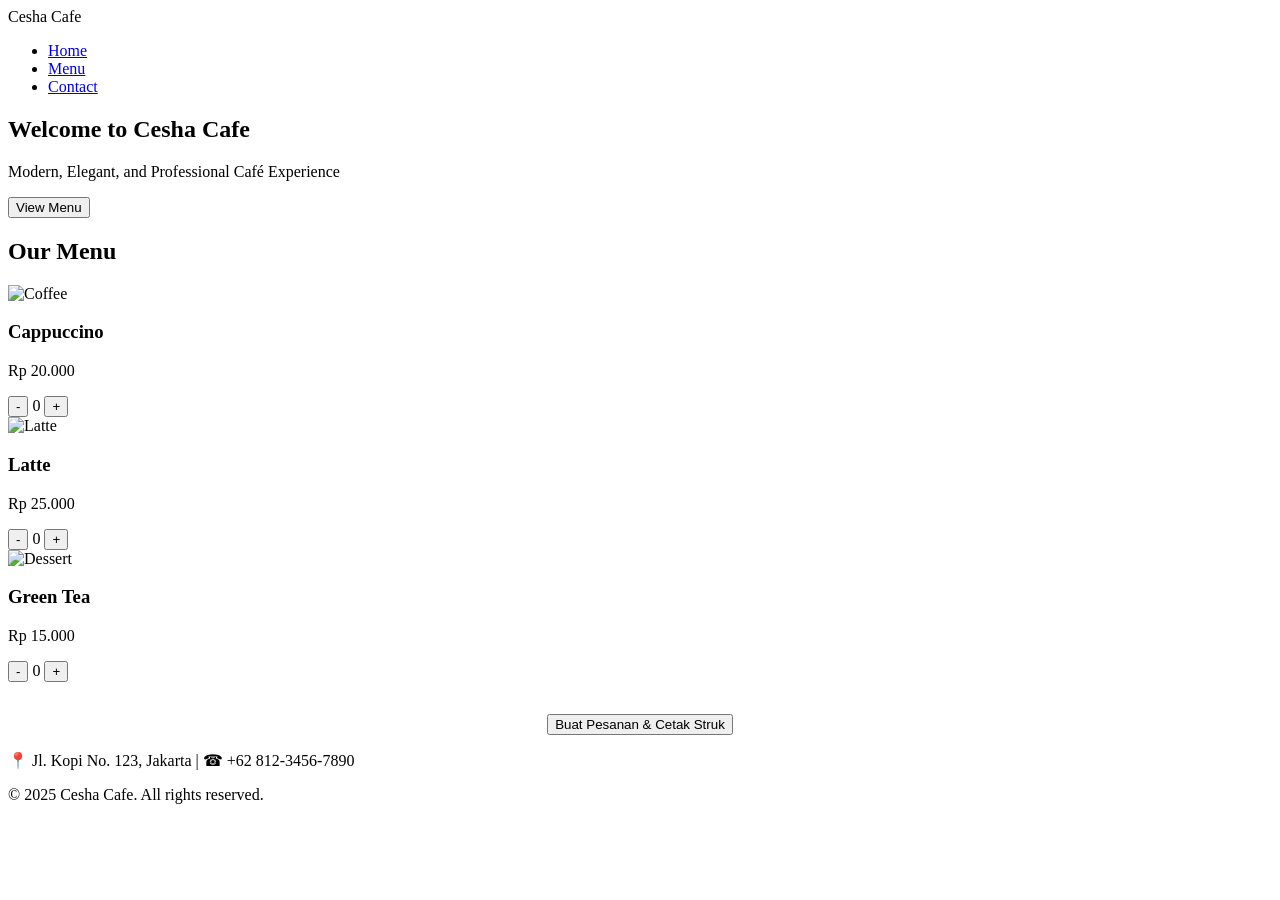
==== index.html @ fd5bb763 "Create index.html" ====
<!DOCTYPE html>
<html lang="en">
<head>
    <meta charset="UTF-8">
    <meta name="viewport" content="width=device-width, initial-scale=1.0">
    <title>Cesha Cafe</title>
    <link rel="stylesheet" href="style.css">
</head>
<body>
    <!-- Header -->
    <header>
        <div class="logo">Cesha Cafe</div>
        <nav>
            <ul>
                <li><a href="#home">Home</a></li>
                <li><a href="#menu">Menu</a></li>
                <li><a href="#contact">Contact</a></li>
            </ul>
        </nav>
    </header>

    <!-- Hero Section -->
    <section class="hero" id="home">
        <h1>Welcome to Cesha Cafe</h1>
        <p>Modern, Elegant, and Professional Café Experience</p>
        <button onclick="scrollToSection('menu')">View Menu</button>
    </section>

    <!-- Menu Section -->
    <section class="menu" id="menu">
        <h2>Our Menu</h2>
        <div class="menu-grid">
            <div class="menu-item">
                <img src="https://files.catbox.moe/19nws0.jpg" alt="Coffee">
                <h3>Cappuccino</h3>
                <p>Rp 20.000</p>
                <div class="qty-control">
                    <button onclick="ubahJumlah('Cappuccino', 20000, -1)">-</button>
                    <span id="qty-Cappuccino">0</span>
                    <button onclick="ubahJumlah('Cappuccino', 20000, 1)">+</button>
                </div>
            </div>
            <div class="menu-item">
                <img src="https://files.catbox.moe/rdqabu.jpg" alt="Latte">
                <h3>Latte</h3>
                <p>Rp 25.000</p>
                <div class="qty-control">
                    <button onclick="ubahJumlah('Latte', 25000, -1)">-</button>
                    <span id="qty-Latte">0</span>
                    <button onclick="ubahJumlah('Latte', 25000, 1)">+</button>
                </div>
            </div>
            <div class="menu-item">
                <img src="https://files.catbox.moe/k3djln.jpg" alt="Dessert">
                <h3>Green Tea</h3>
                <p>Rp 15.000</p>
                <div class="qty-control">
                    <button onclick="ubahJumlah('Green Tea', 15000, -1)">-</button>
                    <span id="qty-Green Tea">0</span>
                    <button onclick="ubahJumlah('Green Tea', 15000, 1)">+</button>
                </div>
            </div>
        </div>

        <!-- Tombol Buat Pesanan -->
        <div style="text-align:center; margin-top: 2rem;">
            <div class="menu-button">
                <button onclick="buatPesanan()">Buat Pesanan & Cetak Struk</button>
            </div>
        </div>
    </section>

    <!-- Footer -->
    <footer id="contact">
        <p>📍 Jl. Kopi No. 123, Jakarta | ☎ +62 812-3456-7890</p>
        <p>&copy; 2025 Cesha Cafe. All rights reserved.</p>
    </footer>

    <script src="script.js"></script>
</body>
</html>
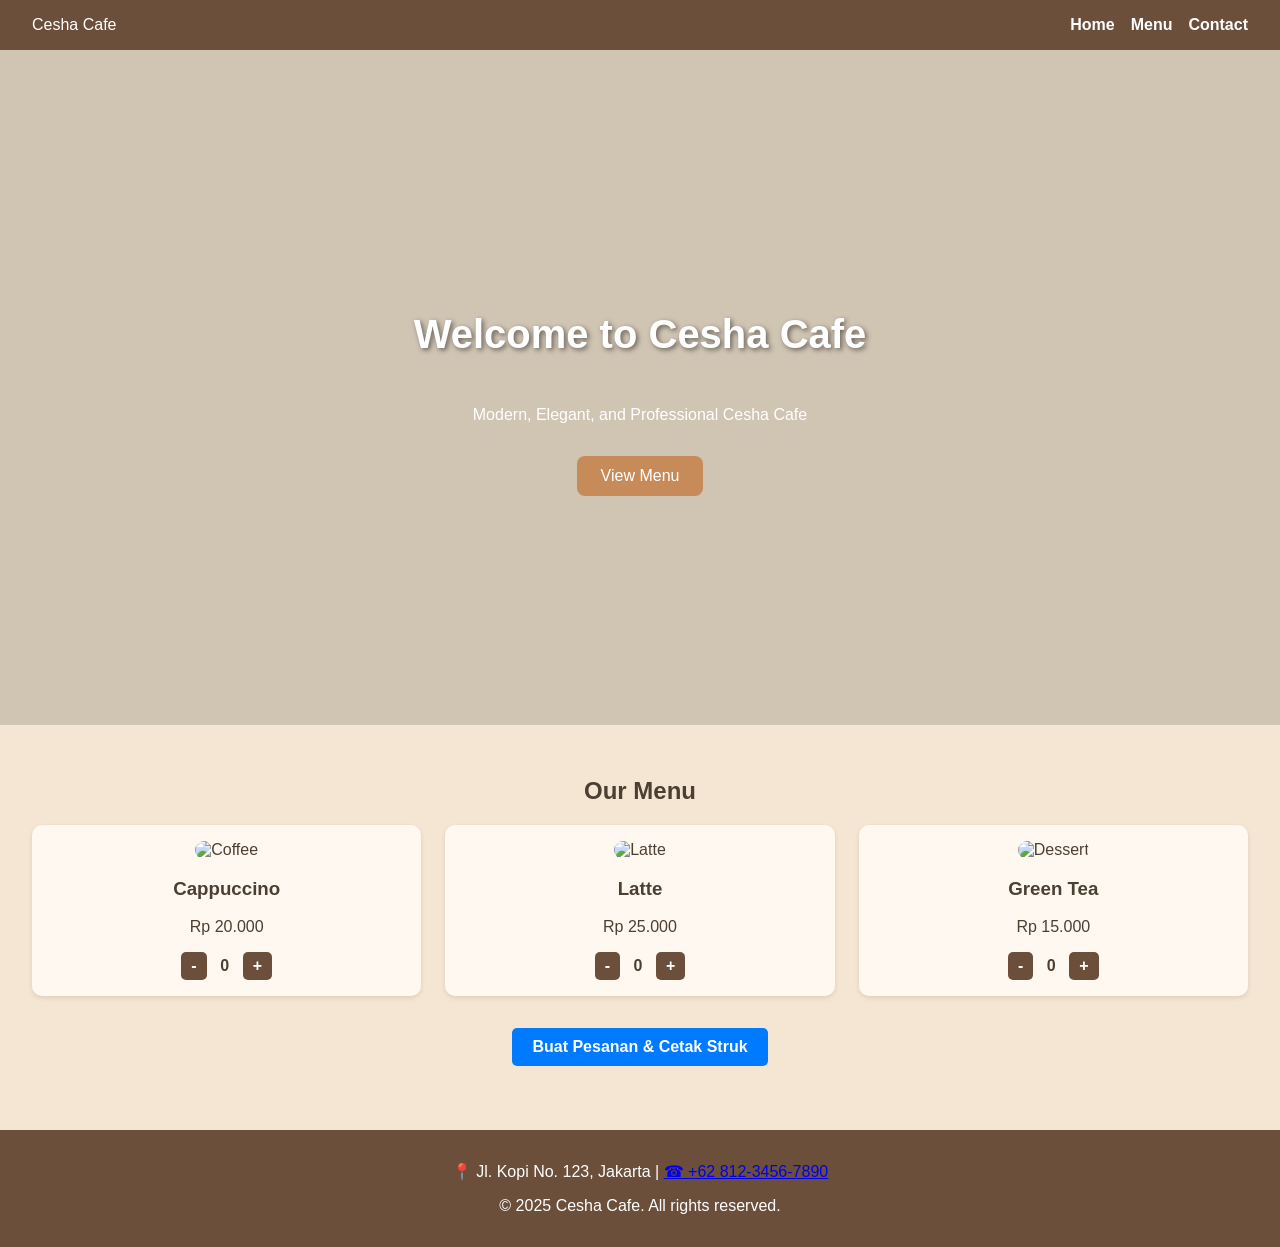
==== commit 936a4ae7: "Update index.html" ====
--- a/index.html
+++ b/index.html
@@ -22,7 +22,7 @@
     <!-- Hero Section -->
     <section class="hero" id="home">
         <h1>Welcome to Cesha Cafe</h1>
-        <p>Modern, Elegant, and Professional Café Experience</p>
+        <p>Modern, Elegant, and Professional Cesha Cafe</p>
         <button onclick="scrollToSection('menu')">View Menu</button>
     </section>
 
@@ -72,7 +72,7 @@
 
     <!-- Footer -->
     <footer id="contact">
-        <p>📍 Jl. Kopi No. 123, Jakarta | ☎ +62 812-3456-7890</p>
+        <p>📍 Jl. Kopi No. 123, Jakarta | <a href="https://wa.me/6281234567890" class="wa-link">☎ +62 812-3456-7890</a></p>
         <p>&copy; 2025 Cesha Cafe. All rights reserved.</p>
     </footer>
 
--- a/style.css
+++ b/style.css
@@ -0,0 +1,184 @@
+body {
+    margin: 0;
+    font-family: 'Arial', sans-serif;
+    background: #f5e6d3; /* Warna latte (krem kopi susu) */
+    color: #4b3f32; /* Warna teks coklat tua */
+}
+
+/* Header */
+header {
+    display: flex;
+    justify-content: space-between;
+    align-items: center;
+    padding: 1rem 2rem;
+    background: #6b4f3b; /* Coklat kopi */
+    color: #fff;
+}
+
+header ul {
+    display: flex;
+    list-style: none;
+    gap: 1rem;
+    margin: 0;
+    padding: 0;
+}
+
+header a {
+    color: #fff;
+    text-decoration: none;
+    font-weight: bold;
+}
+
+/* Hero Section */
+.hero {
+    background-image: url('https://files.catbox.moe/u4mm4u.jpg'); /* Ganti dengan gambar latte */
+    background-repeat: no-repeat;
+    background-size: cover;
+    background-position: center;
+    height: 75vh;
+    max-height: 350vh;
+    display: flex;
+    flex-direction: column;
+    justify-content: center;
+    align-items: center;
+    text-align: center;
+    color: #fff; /* Agar teks kontras di atas gambar */
+    backdrop-filter: brightness(0.85); /* Sedikit gelapkan supaya teks terbaca */
+}
+
+.hero h1 {
+    font-size: 2.5rem;
+    text-shadow: 2px 2px 5px rgba(0,0,0,0.5);
+}
+
+.hero button {
+    background: #c68b59; /* Warna latte yang lebih gelap */
+    border: none;
+    padding: 0.7rem 1.5rem;
+    border-radius: 8px;
+    font-size: 1rem;
+    cursor: pointer;
+    margin-top: 1rem;
+    color: #fff;
+    transition: 0.3s ease;
+}
+
+.hero button:hover {
+    background: #a97446;
+}
+
+/* Menu & Blog Sections */
+.menu, .blog {
+    padding: 2rem;
+    text-align: center;
+}
+
+.menu-grid, .blog-grid {
+    display: grid;
+    grid-template-columns: repeat(auto-fit, minmax(250px, 1fr));
+    gap: 1.5rem;
+    margin-top: 1rem;
+}
+
+.menu-item, article {
+    background: #fff8f0; /* Warna latte yang lebih terang */
+    padding: 1rem;
+    border-radius: 10px;
+    box-shadow: 0 2px 5px rgba(0,0,0,0.1);
+    transition: transform 0.2s ease;
+}
+
+.menu-item:hover, article:hover {
+    transform: scale(1.03);
+}
+
+.menu-item img, article img {
+    width: 100%;
+    border-radius: 10px;
+}
+
+/* Footer */
+footer {
+    text-align: center;
+    padding: 1rem;
+    background: #6b4f3b;
+    color: #fff;
+    margin-top: 2rem;
+}
+
+/* Button */
+.menu-item button {
+  display: inline-block; /* Agar bisa diberi padding dan margin */
+  padding: 10px 20px; /* Ruang di dalam tombol */
+  background-color: #007bff; /* Warna latar belakang */
+  color: white; /* Warna teks */
+  text-decoration: none; /* Hapus garis bawah pada link */
+  border: none; /* Hapus border default */
+  border-radius: 5px; /* Membuat sudut tombol lebih halus */
+  cursor: pointer; /* Mengubah kursor menjadi pointer saat diarahkan */
+  font-size: 16px; /* Ukuran teks */
+  font-weight: bold; /* Membuat teks lebih tebal */
+  text-align: center; /* Pusatkan teks */
+}
+.menu-item button:hover {
+  background-color: #0056b3; /* Warna latar belakang yang lebih gelap */
+  /* Atur warna lain jika diinginkan, misalnya */
+  /* color: yellow; */
+}
+.menu-item button{
+  /* ... (properti lain) ... */
+  transition: background-color 0.3s ease; /* Transisi warna selama 0.3 detik */
+}
+
+/* Button cetak struk */
+.menu-button button {
+  display: inline-block; /* Agar bisa diberi padding dan margin */
+  padding: 10px 20px; /* Ruang di dalam tombol */
+  background-color: #007bff; /* Warna latar belakang */
+  color: white; /* Warna teks */
+  text-decoration: none; /* Hapus garis bawah pada link */
+  border: none; /* Hapus border default */
+  border-radius: 5px; /* Membuat sudut tombol lebih halus */
+  cursor: pointer; /* Mengubah kursor menjadi pointer saat diarahkan */
+  font-size: 16px; /* Ukuran teks */
+  font-weight: bold; /* Membuat teks lebih tebal */
+  text-align: center; /* Pusatkan teks */
+}
+.menu-button button:hover {
+  background-color: #0056b3; /* Warna latar belakang yang lebih gelap */
+  /* Atur warna lain jika diinginkan, misalnya */
+  /* color: yellow; */
+}
+.menu-button button{
+  /* ... (properti lain) ... */
+  transition: background-color 0.3s ease; /* Transisi warna selama 0.3 detik */
+}
+.qty-control {
+    display: flex;
+    justify-content: center;
+    align-items: center;
+    gap: 8px;
+    margin-top: 5px;
+}
+
+.qty-control button {
+    background: #6b4f3b;
+    color: white;
+    border: none;
+    border-radius: 5px;
+    padding: 5px 10px;
+    font-size: 1rem;
+    cursor: pointer;
+    transition: 0.2s ease;
+}
+
+.qty-control button:hover {
+    background: #a97446;
+}
+
+.qty-control span {
+    min-width: 20px;
+    display: inline-block;
+    text-align: center;
+    font-weight: bold;
+}
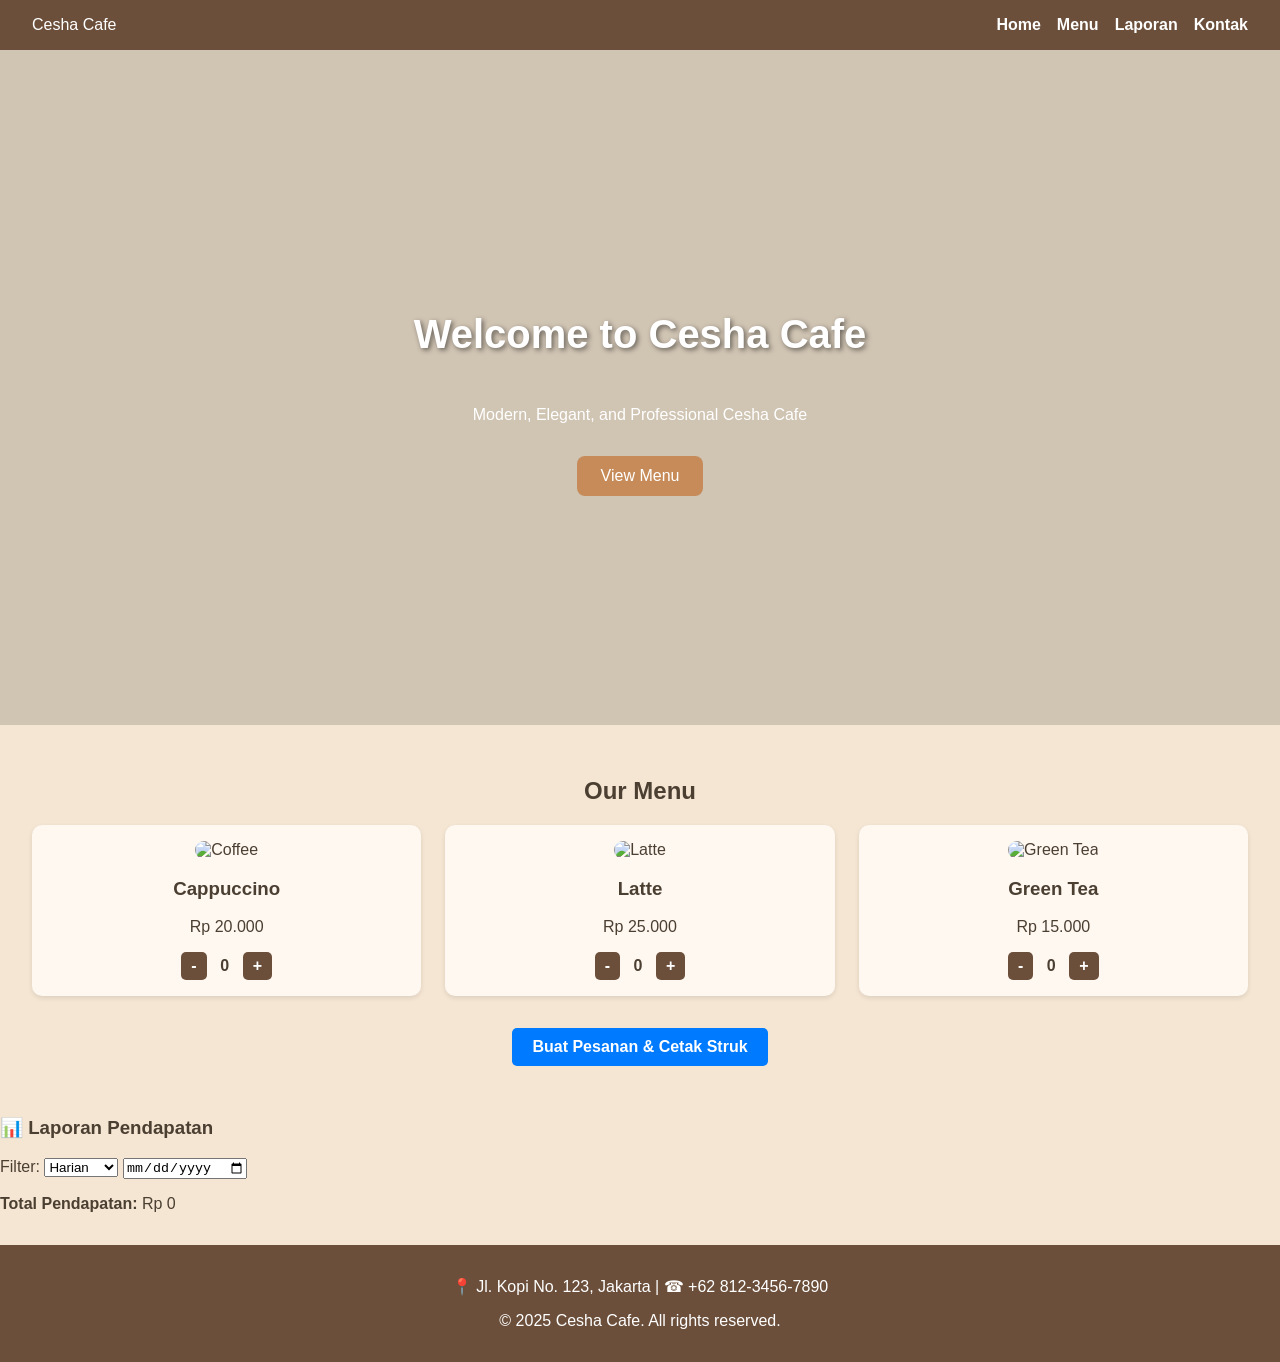
==== commit 0f39be36: "Update index.html" ====
--- a/index.html
+++ b/index.html
@@ -1,81 +1,102 @@
 <!DOCTYPE html>
 <html lang="en">
 <head>
-    <meta charset="UTF-8">
-    <meta name="viewport" content="width=device-width, initial-scale=1.0">
-    <title>Cesha Cafe</title>
-    <link rel="stylesheet" href="style.css">
+  <meta charset="UTF-8" />
+  <meta name="viewport" content="width=device-width, initial-scale=1.0" />
+  <title>Cesha Cafe</title>
+  <link rel="stylesheet" href="style.css">
+
+  <!-- Firebase -->
+  <script src="https://www.gstatic.com/firebasejs/9.6.1/firebase-app-compat.js"></script>
+  <script src="https://www.gstatic.com/firebasejs/9.6.1/firebase-database-compat.js"></script>
+
 </head>
 <body>
-    <!-- Header -->
-    <header>
-        <div class="logo">Cesha Cafe</div>
-        <nav>
-            <ul>
-                <li><a href="#home">Home</a></li>
-                <li><a href="#menu">Menu</a></li>
-                <li><a href="#contact">Contact</a></li>
-            </ul>
-        </nav>
-    </header>
+  <header>
+    <div class="logo">Cesha Cafe</div>
+    <nav>
+      <ul>
+        <li><a href="#home">Home</a></li>
+        <li><a href="#menu">Menu</a></li>
+        <li><a href="#laporan">Laporan</a></li>
+        <li><a href="#contact">Kontak</a></li>
+      </ul>
+    </nav>
+  </header>
 
-    <!-- Hero Section -->
-    <section class="hero" id="home">
-        <h1>Welcome to Cesha Cafe</h1>
-        <p>Modern, Elegant, and Professional Cesha Cafe</p>
-        <button onclick="scrollToSection('menu')">View Menu</button>
-    </section>
+  <section class="hero" id="home">
+    <h1>Welcome to Cesha Cafe</h1>
+    <p>Modern, Elegant, and Professional Cesha Cafe</p>
+    <button onclick="scrollToSection('menu')">View Menu</button>
+  </section>
 
-    <!-- Menu Section -->
-    <section class="menu" id="menu">
-        <h2>Our Menu</h2>
-        <div class="menu-grid">
-            <div class="menu-item">
-                <img src="https://files.catbox.moe/19nws0.jpg" alt="Coffee">
-                <h3>Cappuccino</h3>
-                <p>Rp 20.000</p>
-                <div class="qty-control">
-                    <button onclick="ubahJumlah('Cappuccino', 20000, -1)">-</button>
-                    <span id="qty-Cappuccino">0</span>
-                    <button onclick="ubahJumlah('Cappuccino', 20000, 1)">+</button>
-                </div>
-            </div>
-            <div class="menu-item">
-                <img src="https://files.catbox.moe/rdqabu.jpg" alt="Latte">
-                <h3>Latte</h3>
-                <p>Rp 25.000</p>
-                <div class="qty-control">
-                    <button onclick="ubahJumlah('Latte', 25000, -1)">-</button>
-                    <span id="qty-Latte">0</span>
-                    <button onclick="ubahJumlah('Latte', 25000, 1)">+</button>
-                </div>
-            </div>
-            <div class="menu-item">
-                <img src="https://files.catbox.moe/k3djln.jpg" alt="Dessert">
-                <h3>Green Tea</h3>
-                <p>Rp 15.000</p>
-                <div class="qty-control">
-                    <button onclick="ubahJumlah('Green Tea', 15000, -1)">-</button>
-                    <span id="qty-Green Tea">0</span>
-                    <button onclick="ubahJumlah('Green Tea', 15000, 1)">+</button>
-                </div>
-            </div>
+  <section class="menu" id="menu">
+    <h2>Our Menu</h2>
+    <div class="menu-grid">
+      <div class="menu-item">
+        <img src="https://files.catbox.moe/19nws0.jpg" alt="Coffee">
+        <h3>Cappuccino</h3>
+        <p>Rp 20.000</p>
+        <div class="qty-control">
+          <button onclick="ubahJumlah('Cappuccino', 20000, -1)">-</button>
+          <span id="qty-Cappuccino">0</span>
+          <button onclick="ubahJumlah('Cappuccino', 20000, 1)">+</button>
         </div>
+      </div>
 
-        <!-- Tombol Buat Pesanan -->
-        <div style="text-align:center; margin-top: 2rem;">
-            <div class="menu-button">
-                <button onclick="buatPesanan()">Buat Pesanan & Cetak Struk</button>
-            </div>
+      <div class="menu-item">
+        <img src="https://files.catbox.moe/rdqabu.jpg" alt="Latte">
+        <h3>Latte</h3>
+        <p>Rp 25.000</p>
+        <div class="qty-control">
+          <button onclick="ubahJumlah('Latte', 25000, -1)">-</button>
+          <span id="qty-Latte">0</span>
+          <button onclick="ubahJumlah('Latte', 25000, 1)">+</button>
         </div>
-    </section>
+      </div>
 
-    <!-- Footer -->
-    <footer id="contact">
-        <p>📍 Jl. Kopi No. 123, Jakarta | <a href="https://wa.me/6281234567890" class="wa-link">☎ +62 812-3456-7890</a></p>
-        <p>&copy; 2025 Cesha Cafe. All rights reserved.</p>
-    </footer>
+      <div class="menu-item">
+        <img src="https://files.catbox.moe/k3djln.jpg" alt="Green Tea">
+        <h3>Green Tea</h3>
+        <p>Rp 15.000</p>
+        <div class="qty-control">
+          <button onclick="ubahJumlah('Green Tea', 15000, -1)">-</button>
+          <span id="qty-Green_Tea">0</span>
+          <button onclick="ubahJumlah('Green Tea', 15000, 1)">+</button>
+        </div>
+      </div>
+    </div>
 
-    <script src="script.js"></script>
+    <div style="text-align:center; margin-top: 2rem;">
+      <div class="menu-button">
+        <button onclick="buatPesanan()">Buat Pesanan & Cetak Struk</button>
+      </div>
+    </div>
+  </section>
+
+  <section class="pendapatan" id="laporan">
+    <h3>📊 Laporan Pendapatan</h3>
+    <div class="filter-group">
+      <label for="filter">Filter: </label>
+      <select id="filter" onchange="ubahFilter()">
+        <option value="harian">Harian</option>
+        <option value="bulanan">Bulanan</option>
+        <option value="tahunan">Tahunan</option>
+      </select>
+      <input type="date" id="filterTanggal" onchange="tampilkanPendapatan()">
+      <input type="month" id="filterBulan" onchange="tampilkanPendapatan()" style="display:none">
+      <input type="number" id="filterTahun" min="2020" max="2100" placeholder="Tahun" onchange="tampilkanPendapatan()" style="display:none">
+    </div>
+    <p><b>Total Pendapatan:</b> Rp <span id="totalPendapatan">0</span></p>
+  </section>
+
+  <footer id="contact">
+    <p>📍 Jl. Kopi No. 123, Jakarta | 
+      <a href="https://wa.me/6281234567890" class="wa-link">☎ +62 812-3456-7890</a>
+    </p>
+    <p>&copy; 2025 Cesha Cafe. All rights reserved.</p>
+  </footer>
+
+  <script src="script.js"></script>
 </body>
 </html>
--- a/style.css
+++ b/style.css
@@ -182,3 +182,11 @@
     text-align: center;
     font-weight: bold;
 }
+.wa-link{
+    color: white;
+    text-decoration: none;
+}
+.wa-link:hover{
+    color: #ddd;
+    text-decoration: underline;
+}
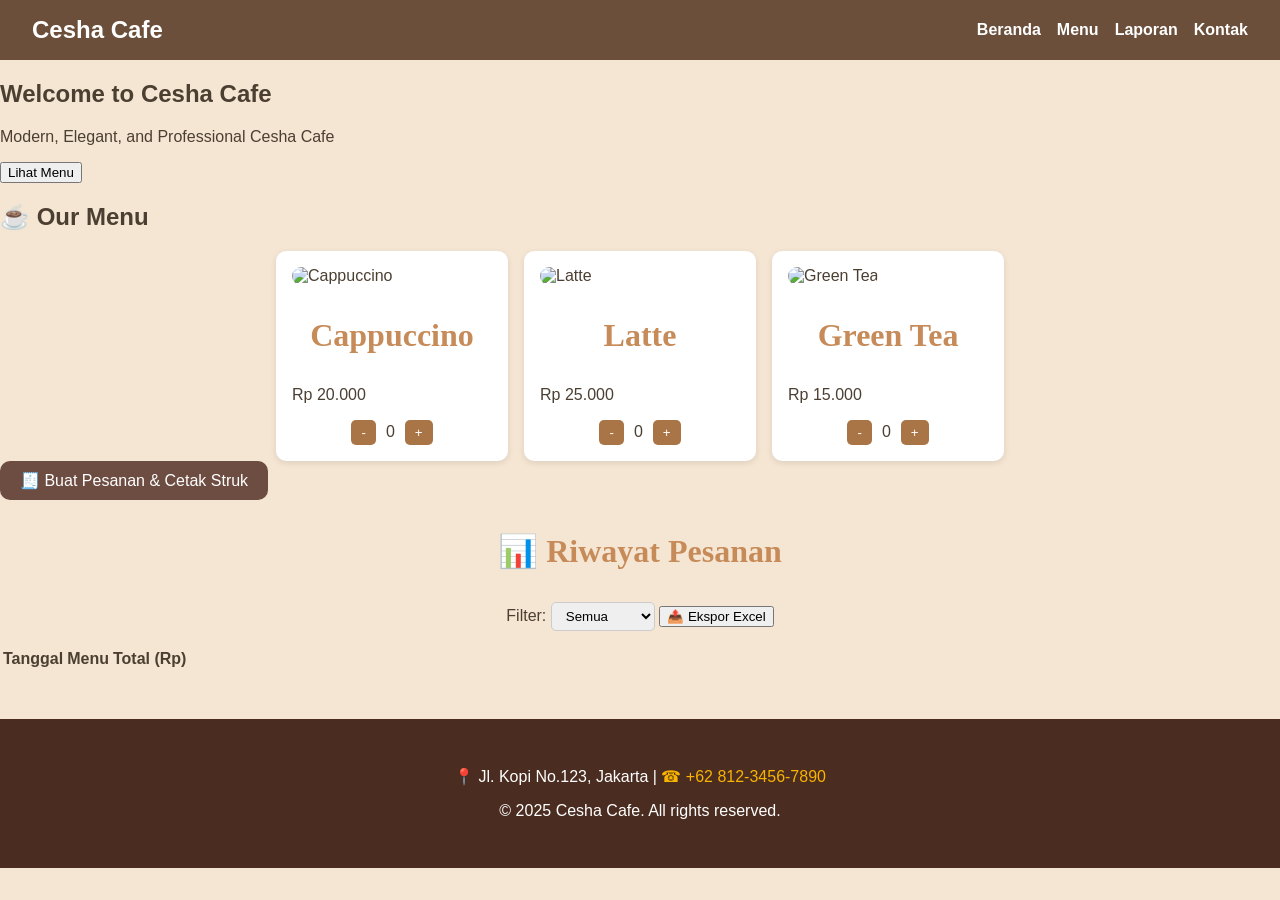
==== commit 001eca3e: "Change language from English to Indonesian" ====
--- a/index.html
+++ b/index.html
@@ -1,5 +1,5 @@
 <!DOCTYPE html>
-<html lang="en">
+<html lang="id">
 <head>
   <meta charset="UTF-8" />
   <meta name="viewport" content="width=device-width, initial-scale=1.0" />
@@ -10,31 +10,34 @@
   <script src="https://www.gstatic.com/firebasejs/9.6.1/firebase-app-compat.js"></script>
   <script src="https://www.gstatic.com/firebasejs/9.6.1/firebase-database-compat.js"></script>
 
+  <!-- SheetJS -->
+  <script src="https://cdn.jsdelivr.net/npm/xlsx@0.18.5/dist/xlsx.full.min.js"></script>
+
 </head>
 <body>
   <header>
     <div class="logo">Cesha Cafe</div>
     <nav>
       <ul>
-        <li><a href="#home">Home</a></li>
+        <li><a href="#home">Beranda</a></li>
         <li><a href="#menu">Menu</a></li>
-        <li><a href="#laporan">Laporan</a></li>
+        <li><a href="#laporan" onclick="bukaLaporan()">Laporan</a></li>
         <li><a href="#contact">Kontak</a></li>
       </ul>
     </nav>
   </header>
 
-  <section class="hero" id="home">
+  <section id="home">
     <h1>Welcome to Cesha Cafe</h1>
     <p>Modern, Elegant, and Professional Cesha Cafe</p>
-    <button onclick="scrollToSection('menu')">View Menu</button>
+    <button onclick="scrollToSection('menu')">Lihat Menu</button>
   </section>
 
-  <section class="menu" id="menu">
-    <h2>Our Menu</h2>
+  <section id="menu">
+    <h2>☕ Our Menu</h2>
     <div class="menu-grid">
       <div class="menu-item">
-        <img src="https://files.catbox.moe/19nws0.jpg" alt="Coffee">
+        <img src="https://files.catbox.moe/19nws0.jpg" alt="Cappuccino">
         <h3>Cappuccino</h3>
         <p>Rp 20.000</p>
         <div class="qty-control">
@@ -67,36 +70,44 @@
       </div>
     </div>
 
-    <div style="text-align:center; margin-top: 2rem;">
-      <div class="menu-button">
-        <button onclick="buatPesanan()">Buat Pesanan & Cetak Struk</button>
-      </div>
+    <div class="menu-button">
+      <button onclick="buatPesanan()">🧾 Buat Pesanan & Cetak Struk</button>
     </div>
   </section>
 
-  <section class="pendapatan" id="laporan">
-    <h3>📊 Laporan Pendapatan</h3>
-    <div class="filter-group">
-      <label for="filter">Filter: </label>
-      <select id="filter" onchange="ubahFilter()">
-        <option value="harian">Harian</option>
-        <option value="bulanan">Bulanan</option>
-        <option value="tahunan">Tahunan</option>
+  <section id="laporan">
+    <h3>📊 Riwayat Pesanan</h3>
+    <div style="margin-bottom:1rem; text-align:center;">
+      <label for="filter">Filter:</label>
+      <select id="filter" onchange="tampilkanRiwayat()">
+        <option value="all">Semua</option>
+        <option value="hari">Hari Ini</option>
+        <option value="minggu">Minggu Ini</option>
+        <option value="bulan">Bulan Ini</option>
+        <option value="tahun">Tahun Ini</option>
       </select>
-      <input type="date" id="filterTanggal" onchange="tampilkanPendapatan()">
-      <input type="month" id="filterBulan" onchange="tampilkanPendapatan()" style="display:none">
-      <input type="number" id="filterTahun" min="2020" max="2100" placeholder="Tahun" onchange="tampilkanPendapatan()" style="display:none">
+      <button class="filter-btn" onclick="eksporExcel()">📤 Ekspor Excel</button>
     </div>
-    <p><b>Total Pendapatan:</b> Rp <span id="totalPendapatan">0</span></p>
+
+    <table id="tabelRiwayat">
+      <thead>
+        <tr>
+          <th>Tanggal</th>
+          <th>Menu</th>
+          <th>Total (Rp)</th>
+        </tr>
+      </thead>
+      <tbody id="riwayatPesanan"></tbody>
+    </table>
   </section>
 
   <footer id="contact">
-    <p>📍 Jl. Kopi No. 123, Jakarta | 
-      <a href="https://wa.me/6281234567890" class="wa-link">☎ +62 812-3456-7890</a>
+    <p>📍 Jl. Kopi No.123, Jakarta |
+      <a href="https://wa.me/6281234567890">☎ +62 812-3456-7890</a>
     </p>
     <p>&copy; 2025 Cesha Cafe. All rights reserved.</p>
   </footer>
 
-  <script src="script.js"></script>
+<script src="script.js"></script>
 </body>
 </html>
--- a/style.css
+++ b/style.css
@@ -1,21 +1,23 @@
-body {
-    margin: 0;
-    font-family: 'Arial', sans-serif;
-    background: #f5e6d3; /* Warna latte (krem kopi susu) */
-    color: #4b3f32; /* Warna teks coklat tua */
-}
-
-/* Header */
-header {
+    body {
+      font-family: "Poppins", sans-serif;
+      margin: 0;
+      padding: 0;
+      background: #f5e6d3;
+      color: #4b3f32;
+    }
+    header {
     display: flex;
     justify-content: space-between;
     align-items: center;
     padding: 1rem 2rem;
     background: #6b4f3b; /* Coklat kopi */
     color: #fff;
-}
-
-header ul {
+    }
+    header .logo {
+      font-size: 1.5rem;
+      font-weight: bold;
+    }
+    header ul {
     display: flex;
     list-style: none;
     gap: 1rem;
@@ -28,30 +30,69 @@
     text-decoration: none;
     font-weight: bold;
 }
-
-/* Hero Section */
-.hero {
-    background-image: url('https://files.catbox.moe/u4mm4u.jpg'); /* Ganti dengan gambar latte */
-    background-repeat: no-repeat;
-    background-size: cover;
-    background-position: center;
-    height: 75vh;
-    max-height: 350vh;
-    display: flex;
-    flex-direction: column;
-    justify-content: center;
-    align-items: center;
-    text-align: center;
-    color: #fff; /* Agar teks kontras di atas gambar */
-    backdrop-filter: brightness(0.85); /* Sedikit gelapkan supaya teks terbaca */
-}
-
-.hero h1 {
-    font-size: 2.5rem;
-    text-shadow: 2px 2px 5px rgba(0,0,0,0.5);
-}
-
-.hero button {
+    header ul li a {
+      color: white;
+      text-decoration: none;
+    }
+    .hero {
+      background-image: url('https://files.catbox.moe/u4mm4u.jpg');
+      background-repeat: no-repeat;
+      background-size: cover;
+      background-position: center;
+      height: 75vh;
+      display: flex;
+      flex-direction: column;
+      justify-content: center;
+      align-items: center;
+      text-align: center;
+      color: #fff;
+    }
+    .menu {
+      padding: 2rem;
+      text-align: center;
+    }
+    .menu-grid {
+      display: flex;
+      flex-wrap: wrap;
+      justify-content: center;
+      gap: 1rem;
+    }
+    .menu-item {
+      background: white;
+      border-radius: 10px;
+      padding: 1rem;
+      width: 200px;
+      box-shadow: 0 2px 6px rgba(0,0,0,0.1);
+    }
+    .menu-item img {
+      width: 100%;
+      max-width: 300%;
+      border-radius: 10px;
+    }
+    .qty-control {
+      display: flex;
+      justify-content: center;
+      align-items: center;
+      gap: 10px;
+    }
+    .qty-control button {
+      background: #a97446;
+      color: white;
+      border: none;
+      padding: 5px 10px;
+      border-radius: 5px;
+      cursor: pointer;
+    }
+    .menu-button button {
+      background: #6d4c41;
+      color: white;
+      border: none;
+      padding: 10px 20px;
+      border-radius: 10px;
+      font-size: 1rem;
+      cursor: pointer;
+    }
+    .hero button { /* Button View Menu */
     background: #c68b59; /* Warna latte yang lebih gelap */
     border: none;
     padding: 0.7rem 1.5rem;
@@ -62,131 +103,125 @@
     color: #fff;
     transition: 0.3s ease;
 }
-
-.hero button:hover {
-    background: #a97446;
-}
-
-/* Menu & Blog Sections */
-.menu, .blog {
-    padding: 2rem;
+.hero button:active{ /* button View Menu ketika di klik */
+    background-color: blue;
+}
+    footer {
+      text-align: center;
+      padding: 1rem;
+      background: #6b4f3b;
+      color: white;
+      margin-top: 2rem;
+    }
+    .filter-group {
+      margin-bottom: 1rem;
+    }
+    input, select {
+      padding: 5px 10px;
+      border-radius: 5px;
+      border: 1px solid #ccc;
+    }
+    .wa-link {
+        color: white;
+        text-decoration: none;
+    }
+    /* === Laporan Pendapatan === */
+.pendapatan {
+  background-color: #fff;
+  margin: 4rem auto;
+  max-width: 800px;
+  border-radius: 16px;
+  box-shadow: 0 3px 10px rgba(0,0,0,0.15);
+  padding: 2.5rem;
+}
+
+.pendapatan h2 {
+  text-align: center;
+  color: #4b2c20;
+  margin-bottom: 1.5rem;
+  font-size: 1.8rem;
+  border-bottom: 2px solid #f8b400;
+  display: inline-block;
+  padding-bottom: 0.3rem;
+}
+
+h3 {
+    color: #c68b59; 
     text-align: center;
-}
-
-.menu-grid, .blog-grid {
-    display: grid;
-    grid-template-columns: repeat(auto-fit, minmax(250px, 1fr));
-    gap: 1.5rem;
-    margin-top: 1rem;
-}
-
-.menu-item, article {
-    background: #fff8f0; /* Warna latte yang lebih terang */
-    padding: 1rem;
-    border-radius: 10px;
-    box-shadow: 0 2px 5px rgba(0,0,0,0.1);
-    transition: transform 0.2s ease;
-}
-
-.menu-item:hover, article:hover {
-    transform: scale(1.03);
-}
-
-.menu-item img, article img {
-    width: 100%;
-    border-radius: 10px;
-}
-
-/* Footer */
+    font-size: 32px;
+    font-family: Times New Roman;
+}
+
+.filter-group {
+  display: flex;
+  flex-wrap: wrap;
+  justify-content: center;
+  gap: 1rem;
+  margin-bottom: 1.5rem;
+}
+
+.filter-group label {
+  font-weight: 600;
+  color: #3a2e2a;
+}
+
+.filter-group select,
+.filter-group input {
+  padding: 0.5rem;
+  border: 1px solid #c9b9a7;
+  border-radius: 6px;
+  font-size: 1rem;
+  background-color: #faf7f2;
+}
+
+.filter-group select:focus,
+.filter-group input:focus {
+  outline: none;
+  border-color: #f8b400;
+  box-shadow: 0 0 4px rgba(248,180,0,0.3);
+}
+
+.pendapatan p {
+  text-align: center;
+  font-size: 1.2rem;
+  background-color: #f8f4ed;
+  padding: 1rem;
+  border-radius: 8px;
+  color: #4b2c20;
+  box-shadow: inset 0 0 5px rgba(0,0,0,0.05);
+}
+
+/* === Footer === */
 footer {
+  text-align: center;
+  padding: 2rem 1rem;
+  background-color: #4b2c20;
+  color: white;
+  margin-top: 3rem;
+}
+
+footer a {
+  color: #f8b400;
+  text-decoration: none;
+}
+
+footer a:hover {
+  text-decoration: underline;
+}
+
+/* === Responsiveness === */
+@media (max-width: 600px) {
+  header {
+    flex-direction: column;
     text-align: center;
-    padding: 1rem;
-    background: #6b4f3b;
-    color: #fff;
-    margin-top: 2rem;
-}
-
-/* Button */
-.menu-item button {
-  display: inline-block; /* Agar bisa diberi padding dan margin */
-  padding: 10px 20px; /* Ruang di dalam tombol */
-  background-color: #007bff; /* Warna latar belakang */
-  color: white; /* Warna teks */
-  text-decoration: none; /* Hapus garis bawah pada link */
-  border: none; /* Hapus border default */
-  border-radius: 5px; /* Membuat sudut tombol lebih halus */
-  cursor: pointer; /* Mengubah kursor menjadi pointer saat diarahkan */
-  font-size: 16px; /* Ukuran teks */
-  font-weight: bold; /* Membuat teks lebih tebal */
-  text-align: center; /* Pusatkan teks */
-}
-.menu-item button:hover {
-  background-color: #0056b3; /* Warna latar belakang yang lebih gelap */
-  /* Atur warna lain jika diinginkan, misalnya */
-  /* color: yellow; */
-}
-.menu-item button{
-  /* ... (properti lain) ... */
-  transition: background-color 0.3s ease; /* Transisi warna selama 0.3 detik */
-}
-
-/* Button cetak struk */
-.menu-button button {
-  display: inline-block; /* Agar bisa diberi padding dan margin */
-  padding: 10px 20px; /* Ruang di dalam tombol */
-  background-color: #007bff; /* Warna latar belakang */
-  color: white; /* Warna teks */
-  text-decoration: none; /* Hapus garis bawah pada link */
-  border: none; /* Hapus border default */
-  border-radius: 5px; /* Membuat sudut tombol lebih halus */
-  cursor: pointer; /* Mengubah kursor menjadi pointer saat diarahkan */
-  font-size: 16px; /* Ukuran teks */
-  font-weight: bold; /* Membuat teks lebih tebal */
-  text-align: center; /* Pusatkan teks */
-}
-.menu-button button:hover {
-  background-color: #0056b3; /* Warna latar belakang yang lebih gelap */
-  /* Atur warna lain jika diinginkan, misalnya */
-  /* color: yellow; */
-}
-.menu-button button{
-  /* ... (properti lain) ... */
-  transition: background-color 0.3s ease; /* Transisi warna selama 0.3 detik */
-}
-.qty-control {
-    display: flex;
-    justify-content: center;
-    align-items: center;
-    gap: 8px;
-    margin-top: 5px;
-}
-
-.qty-control button {
-    background: #6b4f3b;
-    color: white;
-    border: none;
-    border-radius: 5px;
-    padding: 5px 10px;
-    font-size: 1rem;
-    cursor: pointer;
-    transition: 0.2s ease;
-}
-
-.qty-control button:hover {
-    background: #a97446;
-}
-
-.qty-control span {
-    min-width: 20px;
-    display: inline-block;
-    text-align: center;
-    font-weight: bold;
-}
-.wa-link{
-    color: white;
-    text-decoration: none;
-}
-.wa-link:hover{
-    color: #ddd;
-    text-decoration: underline;
-}
+  }
+
+  .filter-group {
+    flex-direction: column;
+  }
+
+  .pendapatan {
+    width: 90%;
+    padding: 1.5rem;
+  }
+}
